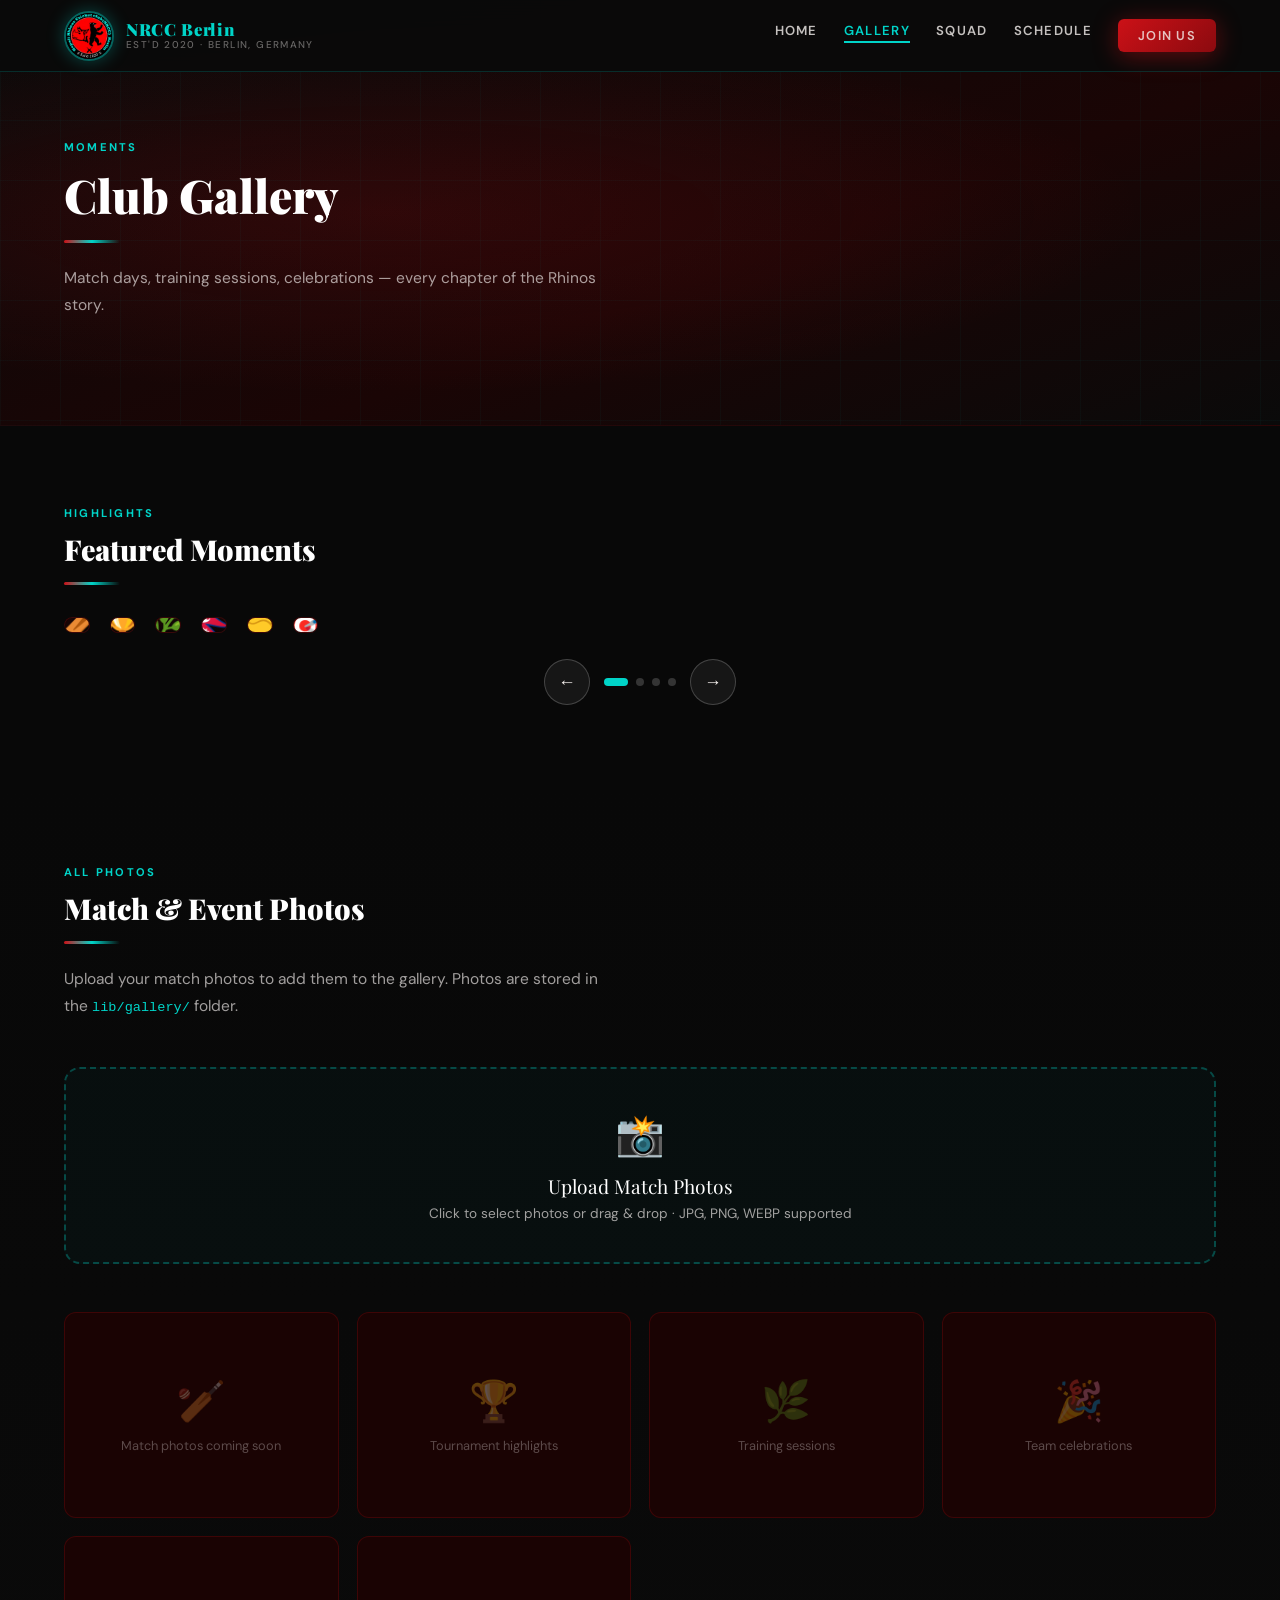
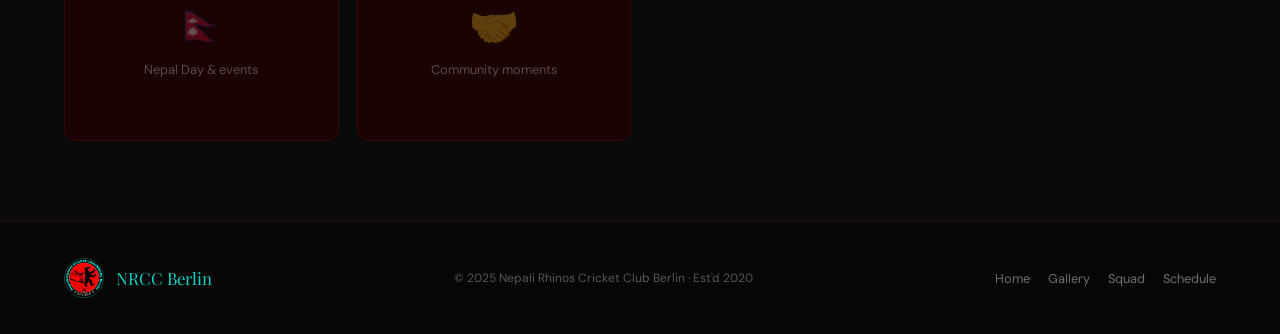
==== gallery.html @ 0f2be8cb "Add files via upload" ====
<!DOCTYPE html>
<html lang="en">
<head>
<meta charset="UTF-8"/>
<meta name="viewport" content="width=device-width, initial-scale=1.0"/>
<title>Gallery – NRCC Berlin</title>
<link href="https://fonts.googleapis.com/css2?family=Playfair+Display:wght@700;900&family=DM+Sans:wght@300;400;500;600&display=swap" rel="stylesheet"/>
<link rel="stylesheet" href="css/style.css"/>
<style>
.page-hero{padding:140px 5% 60px;background:radial-gradient(ellipse at 30% 50%,rgba(204,17,23,0.15) 0%,transparent 60%),linear-gradient(160deg,#0a0a0a,#1a0505 60%,#0a0a0a);border-bottom:1px solid rgba(204,17,23,0.1);position:relative;overflow:hidden;}
.page-hero-grid{position:absolute;inset:0;background-image:linear-gradient(rgba(0,212,200,0.03) 1px,transparent 1px),linear-gradient(90deg,rgba(0,212,200,0.03) 1px,transparent 1px);background-size:60px 60px;}
.page-hero-content{position:relative;z-index:2;}

/* CAROUSEL */
#gallery-section{background:#080808;padding:80px 5%;}
.carousel-wrapper{position:relative;}
.carousel-track{display:flex;gap:20px;overflow:hidden;border-radius:14px;}
.carousel-slides{display:flex;gap:20px;transition:transform 0.5s cubic-bezier(0.4,0,0.2,1);}
.carousel-slide{min-width:calc(33.33% - 14px);aspect-ratio:16/10;border-radius:14px;overflow:hidden;position:relative;background:linear-gradient(135deg,#1a0303,#0a0a0a);flex-shrink:0;cursor:pointer;border:1px solid rgba(204,17,23,0.2);transition:transform 0.3s,box-shadow 0.3s;}
.carousel-slide:hover{transform:scale(1.025);box-shadow:0 20px 56px rgba(204,17,23,0.35);}
.slide-inner{position:absolute;inset:0;display:flex;flex-direction:column;align-items:center;justify-content:center;gap:12px;}
.slide-icon{font-size:3.2rem;}
.slide-label{font-family:'Playfair Display',serif;font-size:1.1rem;color:var(--cyan);font-weight:700;text-align:center;padding:0 18px;}
.slide-desc{font-size:0.82rem;color:rgba(245,240,238,0.55);text-align:center;padding:0 20px;}
.slide-overlay{position:absolute;inset:0;background:linear-gradient(0deg,rgba(10,0,0,0.8) 0%,transparent 55%);}
.slide-caption{position:absolute;bottom:0;left:0;right:0;padding:18px 20px;z-index:2;}
.slide-caption .slide-label{text-align:left;padding:0;margin-bottom:4px;}
.slide-caption .slide-desc{text-align:left;padding:0;}
.carousel-controls{display:flex;gap:14px;margin-top:26px;justify-content:center;align-items:center;}
.carousel-btn{width:46px;height:46px;border-radius:50%;background:rgba(255,255,255,0.06);border:1.5px solid rgba(255,255,255,0.2);color:var(--cream);font-size:1.1rem;cursor:pointer;transition:all 0.2s;display:flex;align-items:center;justify-content:center;}
.carousel-btn:hover{background:var(--red);color:var(--white);border-color:var(--red);}
.carousel-dots{display:flex;gap:8px;align-items:center;}
.dot{width:8px;height:8px;border-radius:50%;background:rgba(255,255,255,0.18);cursor:pointer;transition:all 0.3s;}
.dot.active{background:var(--cyan);width:24px;border-radius:4px;}

/* PHOTO GRID */
#photos-section{background:linear-gradient(180deg,#080808,#0a0a0a);padding:80px 5%;}
.photo-upload-zone{border:2px dashed rgba(0,212,200,0.3);border-radius:16px;padding:40px;text-align:center;margin-bottom:48px;background:rgba(0,212,200,0.03);transition:all 0.3s;cursor:pointer;}
.photo-upload-zone:hover{border-color:rgba(0,212,200,0.6);background:rgba(0,212,200,0.06);}
.upload-icon{font-size:2.5rem;margin-bottom:12px;}
.upload-title{font-family:'Playfair Display',serif;font-size:1.2rem;color:var(--white);margin-bottom:6px;}
.upload-sub{font-size:0.85rem;color:var(--grey);}
.upload-input{display:none;}
.photo-grid{display:grid;grid-template-columns:repeat(auto-fill,minmax(260px,1fr));gap:18px;}
.photo-item{border-radius:12px;overflow:hidden;aspect-ratio:4/3;position:relative;cursor:pointer;background:#1a0303;border:1px solid rgba(204,17,23,0.2);transition:transform 0.3s,box-shadow 0.3s;}
.photo-item:hover{transform:scale(1.02);box-shadow:0 12px 40px rgba(204,17,23,0.3);}
.photo-item img{width:100%;height:100%;object-fit:cover;}
.photo-item-label{position:absolute;bottom:0;left:0;right:0;padding:12px 14px;background:linear-gradient(0deg,rgba(10,0,0,0.9),transparent);font-size:0.82rem;color:var(--cream);font-weight:600;}
.photo-placeholder{width:100%;height:100%;display:flex;align-items:center;justify-content:center;flex-direction:column;gap:10px;color:rgba(245,240,238,0.3);}
.photo-placeholder span{font-size:2.5rem;}
.photo-placeholder p{font-size:0.8rem;}

/* LIGHTBOX */
.lightbox-overlay{position:fixed;inset:0;z-index:3000;background:rgba(0,0,0,0.95);display:none;align-items:center;justify-content:center;flex-direction:column;gap:16px;padding:20px;}
.lightbox-overlay.open{display:flex;}
.lightbox-img{max-width:90vw;max-height:80vh;border-radius:10px;object-fit:contain;border:1px solid rgba(0,212,200,0.2);}
.lightbox-caption{font-size:0.9rem;color:var(--grey);}
.lightbox-close{position:absolute;top:20px;right:24px;background:rgba(255,255,255,0.08);border:none;color:var(--cream);width:38px;height:38px;border-radius:50%;font-size:1.1rem;cursor:pointer;transition:background 0.2s;}
.lightbox-close:hover{background:rgba(204,17,23,0.4);}
.lightbox-nav{position:absolute;top:50%;transform:translateY(-50%);background:rgba(255,255,255,0.08);border:none;color:var(--cream);width:44px;height:44px;border-radius:50%;font-size:1.2rem;cursor:pointer;transition:background 0.2s;}
.lightbox-nav:hover{background:rgba(204,17,23,0.4);}
.lightbox-prev{left:16px;}
.lightbox-next{right:16px;}

@media(max-width:900px){
  .carousel-slide{min-width:calc(85% - 10px);}
  .photo-grid{grid-template-columns:repeat(auto-fill,minmax(180px,1fr));}
}
</style>
</head>
<body>

<!-- NAV -->
<nav id="navbar">
  <a class="nav-logo" href="index.html">
    <img class="nav-logo-img" src="lib/nrcc-logo.png" alt="NRCC Berlin Logo"/>
    <div class="nav-logo-text">
      <span class="nav-logo-main">NRCC Berlin</span>
      <span class="nav-logo-sub">Est'd 2020 &middot; Berlin, Germany</span>
    </div>
  </a>
  <ul class="nav-links" id="navLinks">
    <li><a href="index.html">Home</a></li>
    <li><a href="gallery.html">Gallery</a></li>
    <li><a href="squad.html">Squad</a></li>
    <li><a href="schedule.html">Schedule</a></li>
    <li><a href="index.html#join" class="btn-primary" style="padding:8px 20px;font-size:0.8rem;">Join Us</a></li>
  </ul>
  <div class="hamburger" onclick="toggleMenu()"><span></span><span></span><span></span></div>
</nav>

<!-- PAGE HERO -->
<div class="page-hero">
  <div class="page-hero-grid"></div>
  <div class="page-hero-content reveal">
    <div class="section-label">Moments</div>
    <h1 class="section-title">Club Gallery</h1>
    <div class="divider"></div>
    <p class="section-sub">Match days, training sessions, celebrations &mdash; every chapter of the Rhinos story.</p>
  </div>
</div>

<!-- CAROUSEL -->
<section id="gallery-section">
  <div class="reveal" style="margin-bottom:32px;">
    <div class="section-label">Highlights</div>
    <h2 class="section-title" style="font-size:1.8rem;">Featured Moments</h2>
    <div class="divider"></div>
  </div>
  <div class="carousel-wrapper reveal">
    <div class="carousel-track">
      <div class="carousel-slides" id="carouselSlides">
        <div class="carousel-slide" onclick="openLightbox(0)">
          <div class="slide-overlay"></div>
          <div class="slide-inner"><div class="slide-icon">🏏</div></div>
          <div class="slide-caption"><div class="slide-label">Match Day</div><div class="slide-desc">NRCC Berlin vs. Berlin CC &middot; 2024</div></div>
        </div>
        <div class="carousel-slide" onclick="openLightbox(1)">
          <div class="slide-overlay"></div>
          <div class="slide-inner"><div class="slide-icon">🏆</div></div>
          <div class="slide-caption"><div class="slide-label">Trophy Moment</div><div class="slide-desc">First tournament victory celebration</div></div>
        </div>
        <div class="carousel-slide" onclick="openLightbox(2)">
          <div class="slide-overlay"></div>
          <div class="slide-inner"><div class="slide-icon">🌿</div></div>
          <div class="slide-caption"><div class="slide-label">Training Session</div><div class="slide-desc">Evening practice at the Berlin ground</div></div>
        </div>
        <div class="carousel-slide" onclick="openLightbox(3)">
          <div class="slide-overlay"></div>
          <div class="slide-inner"><div class="slide-icon">🇳🇵</div></div>
          <div class="slide-caption"><div class="slide-label">Nepal Pride</div><div class="slide-desc">Celebrating Nepali heritage in Germany</div></div>
        </div>
        <div class="carousel-slide" onclick="openLightbox(4)">
          <div class="slide-overlay"></div>
          <div class="slide-inner"><div class="slide-icon">🤝</div></div>
          <div class="slide-caption"><div class="slide-label">Team Spirit</div><div class="slide-desc">The Rhinos family &mdash; stronger together</div></div>
        </div>
        <div class="carousel-slide" onclick="openLightbox(5)">
          <div class="slide-overlay"></div>
          <div class="slide-inner"><div class="slide-icon">🎯</div></div>
          <div class="slide-caption"><div class="slide-label">Bowling Drills</div><div class="slide-desc">Perfecting line and length since 2020</div></div>
        </div>
      </div>
    </div>
    <div class="carousel-controls">
      <button class="carousel-btn" onclick="carousel(-1)">&#8592;</button>
      <div class="carousel-dots" id="carouselDots"></div>
      <button class="carousel-btn" onclick="carousel(1)">&#8594;</button>
    </div>
  </div>
</section>

<!-- PHOTO UPLOAD + GRID -->
<section id="photos-section">
  <div class="reveal" style="margin-bottom:32px;">
    <div class="section-label">All Photos</div>
    <h2 class="section-title" style="font-size:1.8rem;">Match &amp; Event Photos</h2>
    <div class="divider"></div>
    <p class="section-sub">Upload your match photos to add them to the gallery. Photos are stored in the <code style="color:var(--cyan);font-size:0.85rem;">lib/gallery/</code> folder.</p>
  </div>

  <!-- UPLOAD ZONE -->
  <div class="photo-upload-zone reveal" onclick="document.getElementById('galleryUpload').click()">
    <div class="upload-icon">📸</div>
    <div class="upload-title">Upload Match Photos</div>
    <div class="upload-sub">Click to select photos or drag &amp; drop &middot; JPG, PNG, WEBP supported</div>
    <input type="file" id="galleryUpload" class="upload-input" multiple accept="image/*" onchange="handlePhotoUpload(event)"/>
  </div>

  <!-- PHOTO GRID -->
  <div class="photo-grid" id="photoGrid">
    <!-- placeholder cards -->
    <div class="photo-item"><div class="photo-placeholder"><span>🏏</span><p>Match photos coming soon</p></div></div>
    <div class="photo-item"><div class="photo-placeholder"><span>🏆</span><p>Tournament highlights</p></div></div>
    <div class="photo-item"><div class="photo-placeholder"><span>🌿</span><p>Training sessions</p></div></div>
    <div class="photo-item"><div class="photo-placeholder"><span>🎉</span><p>Team celebrations</p></div></div>
    <div class="photo-item"><div class="photo-placeholder"><span>🇳🇵</span><p>Nepal Day &amp; events</p></div></div>
    <div class="photo-item"><div class="photo-placeholder"><span>🤝</span><p>Community moments</p></div></div>
  </div>
</section>

<!-- LIGHTBOX -->
<div class="lightbox-overlay" id="lightbox" onclick="closeLightboxOutside(event)">
  <button class="lightbox-close" onclick="closeLightbox()">&#10005;</button>
  <button class="lightbox-nav lightbox-prev" onclick="lightboxNav(-1)">&#8592;</button>
  <img class="lightbox-img" id="lightboxImg" src="" alt=""/>
  <div class="lightbox-caption" id="lightboxCaption"></div>
  <button class="lightbox-nav lightbox-next" onclick="lightboxNav(1)">&#8594;</button>
</div>

<!-- FOOTER -->
<footer>
  <div class="footer-logo-wrap">
    <img class="footer-logo-img" src="lib/nrcc-logo.png" alt="NRCC"/>
    <span class="footer-logo-text">NRCC Berlin</span>
  </div>
  <div class="footer-copy">&copy; 2025 Nepali Rhinos Cricket Club Berlin &middot; Est'd 2020</div>
  <div class="footer-links">
    <a href="index.html">Home</a>
    <a href="gallery.html">Gallery</a>
    <a href="squad.html">Squad</a>
    <a href="schedule.html">Schedule</a>
  </div>
</footer>

<script src="js/shared.js"></script>
<script>
// ---- CAROUSEL ----
let currentSlide=0;
const totalSlides=6;
function getVisible(){return window.innerWidth<900?1:3;}
function getMax(){return totalSlides-getVisible();}
function buildDots(){
  const d=document.getElementById('carouselDots');d.innerHTML='';
  for(let i=0;i<=getMax();i++){const dot=document.createElement('div');dot.className='dot'+(i===0?' active':'');dot.onclick=()=>goToSlide(i);d.appendChild(dot);}
}
function goToSlide(n){
  currentSlide=Math.max(0,Math.min(n,getMax()));
  const sl=document.querySelector('.carousel-slide');if(!sl)return;
  document.getElementById('carouselSlides').style.transform=`translateX(-${currentSlide*(sl.offsetWidth+20)}px)`;
  document.querySelectorAll('.dot').forEach((d,i)=>d.classList.toggle('active',i===currentSlide));
}
function carousel(dir){
  const next=currentSlide+dir;
  goToSlide(next>getMax()?0:next<0?getMax():next);
}
buildDots();
setInterval(()=>carousel(1),4500);

// ---- PHOTO UPLOAD ----
let uploadedPhotos=[];
function handlePhotoUpload(e){
  const files=Array.from(e.target.files);
  files.forEach(file=>{
    const url=URL.createObjectURL(file);
    uploadedPhotos.push({url,name:file.name.replace(/\.[^/.]+$/,'')});
  });
  renderPhotos();
}
function renderPhotos(){
  if(!uploadedPhotos.length)return;
  const grid=document.getElementById('photoGrid');
  grid.innerHTML='';
  uploadedPhotos.forEach((p,i)=>{
    const item=document.createElement('div');item.className='photo-item';
    item.onclick=()=>openPhotoLightbox(i);
    item.innerHTML=`<img src="${p.url}" alt="${p.name}"/><div class="photo-item-label">${p.name}</div>`;
    grid.appendChild(item);
  });
}

// ---- LIGHTBOX ----
const slides=[
  {emoji:'🏏',caption:'Match Day – NRCC Berlin vs. Berlin CC · 2024'},
  {emoji:'🏆',caption:'Trophy Moment – First tournament victory'},
  {emoji:'🌿',caption:'Training Session – Evening practice at the Berlin ground'},
  {emoji:'🇳🇵',caption:'Nepal Pride – Celebrating Nepali heritage in Germany'},
  {emoji:'🤝',caption:'Team Spirit – The Rhinos family'},
  {emoji:'🎯',caption:'Bowling Drills – Perfecting line and length'},
];
let currentLightbox=0;
function openLightbox(i){
  currentLightbox=i;
  document.getElementById('lightboxImg').src='';
  document.getElementById('lightboxImg').style.display='none';
  document.getElementById('lightbox').dataset.mode='carousel';
  document.getElementById('lightboxCaption').textContent=slides[i].caption;
  // Show emoji as placeholder when no real image
  document.getElementById('lightboxCaption').textContent=slides[i].caption;
  document.getElementById('lightbox').classList.add('open');
  document.body.style.overflow='hidden';
}
function openPhotoLightbox(i){
  currentLightbox=i;
  document.getElementById('lightbox').dataset.mode='photos';
  document.getElementById('lightboxImg').src=uploadedPhotos[i].url;
  document.getElementById('lightboxImg').style.display='block';
  document.getElementById('lightboxCaption').textContent=uploadedPhotos[i].name;
  document.getElementById('lightbox').classList.add('open');
  document.body.style.overflow='hidden';
}
function closeLightbox(){document.getElementById('lightbox').classList.remove('open');document.body.style.overflow='';}
function closeLightboxOutside(e){if(e.target===document.getElementById('lightbox'))closeLightbox();}
function lightboxNav(dir){
  const mode=document.getElementById('lightbox').dataset.mode;
  if(mode==='photos'){const next=(currentLightbox+dir+uploadedPhotos.length)%uploadedPhotos.length;openPhotoLightbox(next);}
  else{const next=(currentLightbox+dir+slides.length)%slides.length;openLightbox(next);}
}
document.addEventListener('keydown',e=>{
  if(!document.getElementById('lightbox').classList.contains('open'))return;
  if(e.key==='Escape')closeLightbox();
  if(e.key==='ArrowLeft')lightboxNav(-1);
  if(e.key==='ArrowRight')lightboxNav(1);
});
</script>
</body>
</html>
---- css/style.css ----
/* =============================================
   NRCC BERLIN – Shared Stylesheet
   nrccberlin.thegermanguy.org
   ============================================= */

:root {
  --red: #cc1117;
  --red-dark: #8b0a0f;
  --red-bright: #e8171e;
  --cyan: #00d4c8;
  --cyan-dark: #00a89e;
  --black: #0a0a0a;
  --dark: #100303;
  --dark2: #1a0505;
  --white: #ffffff;
  --cream: #f5f0ee;
  --grey: rgba(245, 240, 238, 0.65);
}

* { margin: 0; padding: 0; box-sizing: border-box; }
html { scroll-behavior: smooth; }
body {
  font-family: 'DM Sans', sans-serif;
  background: var(--black);
  color: var(--cream);
  overflow-x: hidden;
}

/* ---- NAV ---- */
nav {
  position: fixed; top: 0; width: 100%; z-index: 1000;
  background: rgba(10,10,10,0.94);
  backdrop-filter: blur(16px);
  border-bottom: 1px solid rgba(0,212,200,0.18);
  display: flex; align-items: center; justify-content: space-between;
  padding: 0 5%; height: 72px; transition: all 0.3s;
}
.nav-logo { display: flex; align-items: center; gap: 12px; text-decoration: none; }
.nav-logo-img {
  width: 50px; height: 50px; border-radius: 50%; object-fit: cover;
  border: 2px solid rgba(0,212,200,0.45);
  box-shadow: 0 0 18px rgba(0,212,200,0.3);
  animation: pulse-logo 3s ease-in-out infinite;
}
@keyframes pulse-logo {
  0%,100% { box-shadow: 0 0 18px rgba(0,212,200,0.3); }
  50%      { box-shadow: 0 0 38px rgba(0,212,200,0.65); }
}
.nav-logo-text { display: flex; flex-direction: column; }
.nav-logo-main {
  font-family: 'Playfair Display', serif; font-size: 1.05rem;
  font-weight: 900; color: var(--cyan); letter-spacing: 0.04em; line-height: 1.1;
}
.nav-logo-sub {
  font-size: 0.62rem; text-transform: uppercase;
  letter-spacing: 0.14em; color: rgba(245,240,238,0.4); font-weight: 500;
}
.nav-links { display: flex; gap: 26px; list-style: none; }
.nav-links a {
  color: rgba(245,240,238,0.8); text-decoration: none;
  font-size: 0.82rem; font-weight: 600; letter-spacing: 0.1em;
  text-transform: uppercase; position: relative; padding-bottom: 4px;
  transition: color 0.2s;
}
.nav-links a::after {
  content: ''; position: absolute; bottom: 0; left: 0;
  width: 0; height: 2px; background: var(--cyan); transition: width 0.3s;
}
.nav-links a:hover { color: var(--cyan); }
.nav-links a:hover::after { width: 100%; }
.nav-links a.active { color: var(--cyan); }
.nav-links a.active::after { width: 100%; }
.hamburger { display: none; flex-direction: column; gap: 5px; cursor: pointer; padding: 8px; }
.hamburger span { display: block; width: 24px; height: 2px; background: var(--cyan); transition: all 0.3s; }

/* ---- SECTION UTILITIES ---- */
section { padding: 88px 5%; }
.section-label {
  font-size: 0.7rem; text-transform: uppercase;
  letter-spacing: 0.2em; color: var(--cyan); font-weight: 700; margin-bottom: 10px;
}
.section-title {
  font-family: 'Playfair Display', serif;
  font-size: clamp(1.9rem, 4vw, 2.9rem);
  font-weight: 900; color: var(--white); margin-bottom: 14px;
}
.section-sub {
  color: var(--grey); font-size: 0.97rem; line-height: 1.75;
  max-width: 560px; margin-bottom: 46px;
}
.divider {
  width: 56px; height: 3px;
  background: linear-gradient(90deg, var(--red), var(--cyan), transparent);
  margin: 14px 0 22px; border-radius: 2px;
}
.reveal { opacity: 0; transform: translateY(28px); transition: all 0.7s cubic-bezier(0.4,0,0.2,1); }
.reveal.visible { opacity: 1; transform: translateY(0); }

/* ---- BUTTONS ---- */
.btn-primary {
  background: linear-gradient(135deg, var(--red), var(--red-dark));
  color: var(--white); padding: 14px 32px; border-radius: 6px;
  font-weight: 700; font-size: 0.9rem; text-decoration: none;
  letter-spacing: 0.05em;
  box-shadow: 0 4px 24px rgba(204,17,23,0.45);
  transition: transform 0.2s, box-shadow 0.2s;
  border: none; cursor: pointer; font-family: 'DM Sans', sans-serif;
  display: inline-block;
}
.btn-primary:hover { transform: translateY(-2px); box-shadow: 0 8px 32px rgba(204,17,23,0.65); }
.btn-secondary {
  background: transparent; color: var(--cyan); padding: 13px 32px;
  border-radius: 6px; font-weight: 600; font-size: 0.9rem;
  text-decoration: none; letter-spacing: 0.05em;
  border: 1.5px solid rgba(0,212,200,0.45);
  transition: all 0.2s; cursor: pointer;
  font-family: 'DM Sans', sans-serif; display: inline-block;
}
.btn-secondary:hover { background: rgba(0,212,200,0.1); border-color: var(--cyan); }

/* ---- MODAL ---- */
.modal-overlay {
  position: fixed; inset: 0; z-index: 2000;
  background: rgba(0,0,0,0.82); backdrop-filter: blur(8px);
  display: none; align-items: center; justify-content: center; padding: 20px;
}
.modal-overlay.open { display: flex; }
.modal {
  background: linear-gradient(160deg, #1a0505, #0a0a0a);
  border: 1px solid rgba(0,212,200,0.3);
  border-radius: 20px; padding: 40px; max-width: 500px; width: 100%;
  position: relative;
  animation: modalIn 0.35s cubic-bezier(0.34,1.56,0.64,1) both;
}
@keyframes modalIn {
  from { opacity: 0; transform: scale(0.85) translateY(20px); }
  to   { opacity: 1; transform: scale(1) translateY(0); }
}
.modal-close {
  position: absolute; top: 14px; right: 14px;
  background: rgba(255,255,255,0.07); border: none; color: var(--cream);
  cursor: pointer; width: 30px; height: 30px; border-radius: 50%;
  font-size: 0.95rem; display: flex; align-items: center; justify-content: center;
  transition: all 0.2s;
}
.modal-close:hover { background: rgba(204,17,23,0.35); }
.modal-title { font-family: 'Playfair Display', serif; font-size: 1.5rem; color: var(--white); margin-bottom: 8px; }
.modal-body { color: var(--grey); line-height: 1.75; }

/* ---- DROPDOWN ---- */
.dropdown { position: relative; display: inline-block; }
.dropdown-toggle {
  background: rgba(255,255,255,0.06); border: 1.5px solid rgba(255,255,255,0.14);
  color: var(--cream); padding: 9px 17px; border-radius: 8px; cursor: pointer;
  font-family: 'DM Sans', sans-serif; font-size: 0.85rem; font-weight: 600;
  display: flex; align-items: center; gap: 8px; transition: all 0.2s;
}
.dropdown-toggle:hover { border-color: var(--cyan); color: var(--cyan); }
.dropdown-menu {
  position: absolute; top: calc(100% + 8px); left: 0;
  background: #1a0505; border: 1px solid rgba(0,212,200,0.2);
  border-radius: 10px; min-width: 175px; z-index: 500; overflow: hidden;
  opacity: 0; transform: translateY(-8px); pointer-events: none;
  transition: all 0.25s cubic-bezier(0.4,0,0.2,1);
  box-shadow: 0 16px 48px rgba(0,0,0,0.5);
}
.dropdown-menu.open { opacity: 1; transform: translateY(0); pointer-events: all; }
.dropdown-menu a {
  display: flex; align-items: center; gap: 10px; padding: 10px 17px;
  color: var(--cream); text-decoration: none; font-size: 0.86rem; transition: background 0.15s;
}
.dropdown-menu a:hover { background: rgba(0,212,200,0.1); color: var(--cyan); }

/* ---- FOOTER ---- */
footer {
  background: #060606; border-top: 1px solid rgba(204,17,23,0.15);
  padding: 36px 5%; display: flex; flex-wrap: wrap; gap: 18px;
  align-items: center; justify-content: space-between;
}
.footer-logo-wrap { display: flex; align-items: center; gap: 12px; }
.footer-logo-img {
  width: 40px; height: 40px; border-radius: 50%;
  object-fit: cover; border: 1.5px solid rgba(0,212,200,0.3);
}
.footer-logo-text { font-family: 'Playfair Display', serif; font-size: 1.05rem; color: var(--cyan); }
.footer-copy { font-size: 0.75rem; color: rgba(245,240,238,0.35); }
.footer-links { display: flex; gap: 18px; }
.footer-links a { color: rgba(245,240,238,0.45); text-decoration: none; font-size: 0.8rem; transition: color 0.2s; }
.footer-links a:hover { color: var(--cyan); }

@keyframes fadeInDown {
  from { opacity: 0; transform: translateY(-16px); }
  to   { opacity: 1; transform: translateY(0); }
}
@keyframes fadeInUp {
  from { opacity: 0; transform: translateY(20px); }
  to   { opacity: 1; transform: translateY(0); }
}

/* ---- RESPONSIVE ---- */
@media(max-width: 900px) {
  .nav-links {
    display: none; flex-direction: column;
    position: absolute; top: 72px; left: 0; right: 0;
    background: rgba(10,10,10,0.98); padding: 20px 5%; gap: 16px;
    border-bottom: 1px solid rgba(0,212,200,0.15);
  }
  .nav-links.open { display: flex; }
  .hamburger { display: flex; }
}
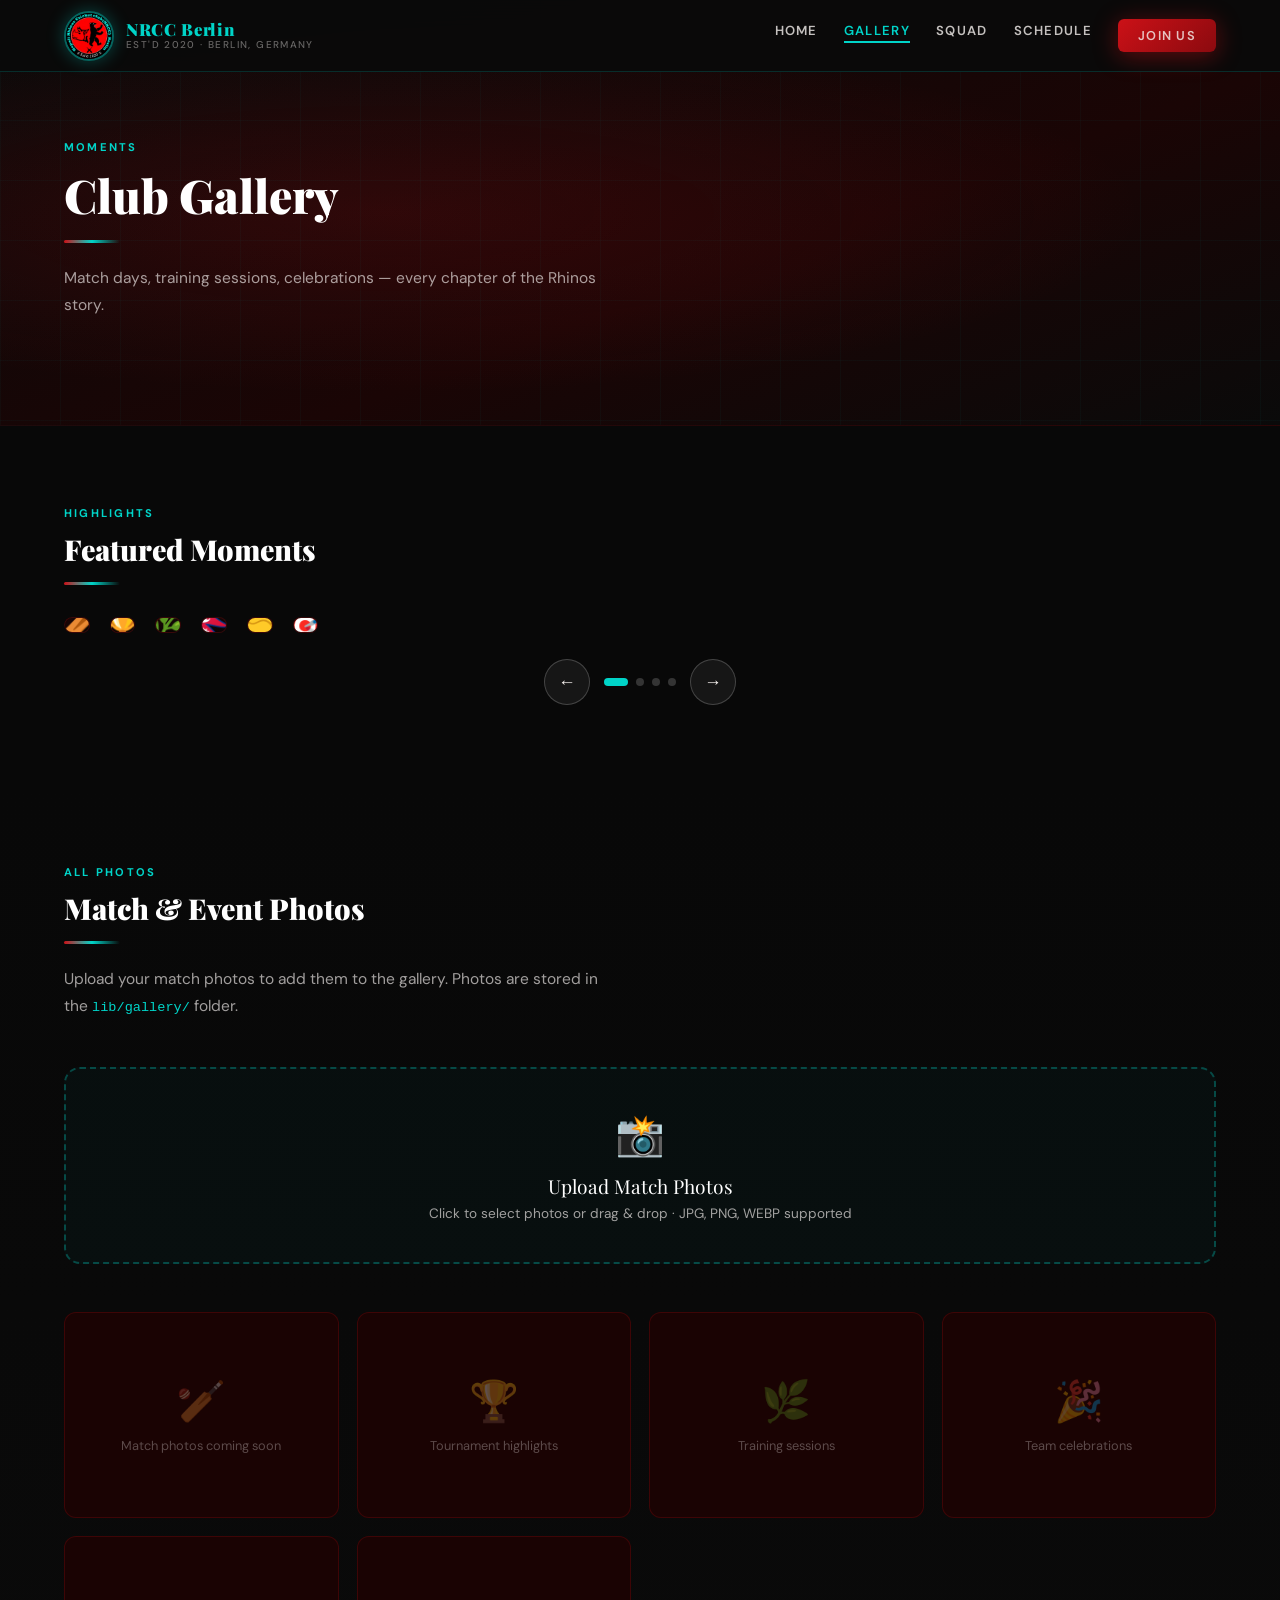
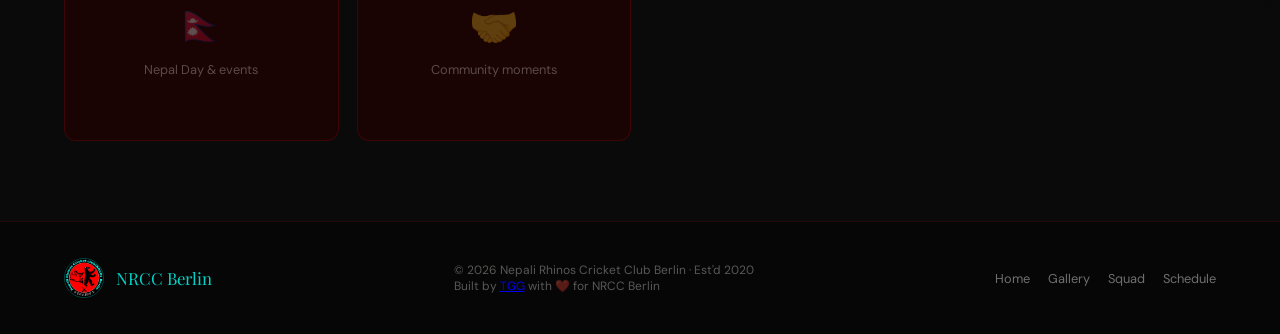
==== commit 77b3e634: "Add tg link in footer" ====
--- a/gallery.html
+++ b/gallery.html
@@ -194,7 +194,10 @@
     <img class="footer-logo-img" src="lib/nrcc-logo.png" alt="NRCC"/>
     <span class="footer-logo-text">NRCC Berlin</span>
   </div>
-  <div class="footer-copy">&copy; 2025 Nepali Rhinos Cricket Club Berlin &middot; Est'd 2020</div>
+  <div class="footer-copy">
+    <div>&copy; 2026 Nepali Rhinos Cricket Club Berlin &middot; Est'd 2020</div>
+    <div class="footer-copy"> Built by <a href="https://thegermanguy.org/?ref=nrcc">TGG</a> with ❤️ for NRCC Berlin </div>
+  </div>
   <div class="footer-links">
     <a href="index.html">Home</a>
     <a href="gallery.html">Gallery</a>
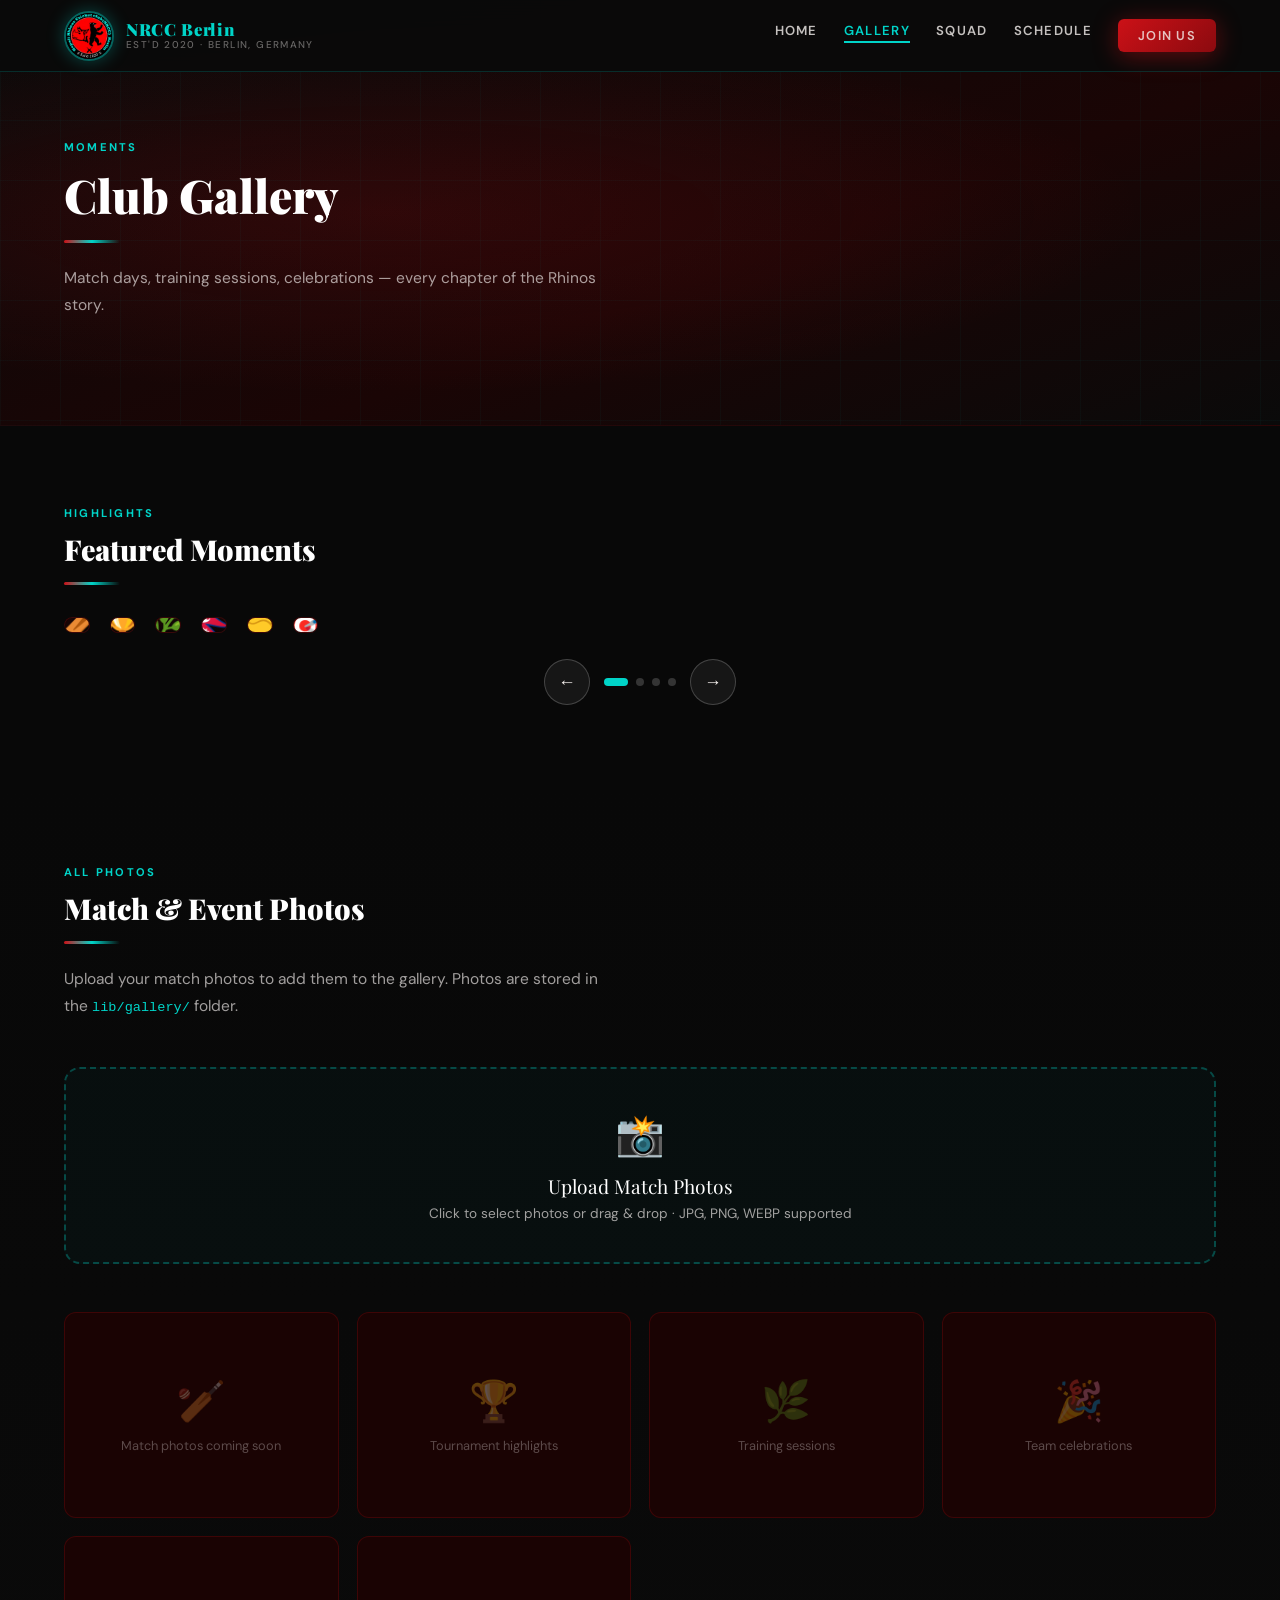
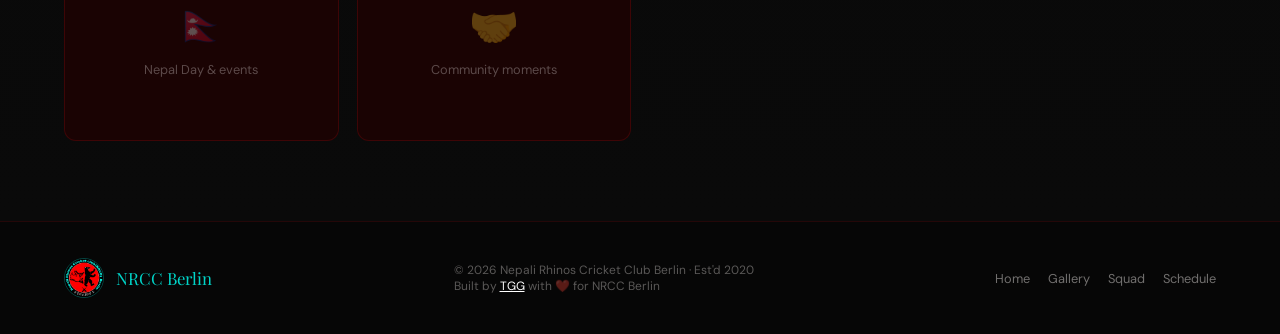
==== commit 194aab16: "make tgg link white" ====
--- a/gallery.html
+++ b/gallery.html
@@ -196,7 +196,7 @@
   </div>
   <div class="footer-copy">
     <div>&copy; 2026 Nepali Rhinos Cricket Club Berlin &middot; Est'd 2020</div>
-    <div class="footer-copy"> Built by <a href="https://thegermanguy.org/?ref=nrcc">TGG</a> with ❤️ for NRCC Berlin </div>
+    <div class="footer-copy"> Built by <a href="https://thegermanguy.org/?ref=nrcc" style="color:white">TGG</a> with ❤️ for NRCC Berlin </div>
   </div>
   <div class="footer-links">
     <a href="index.html">Home</a>
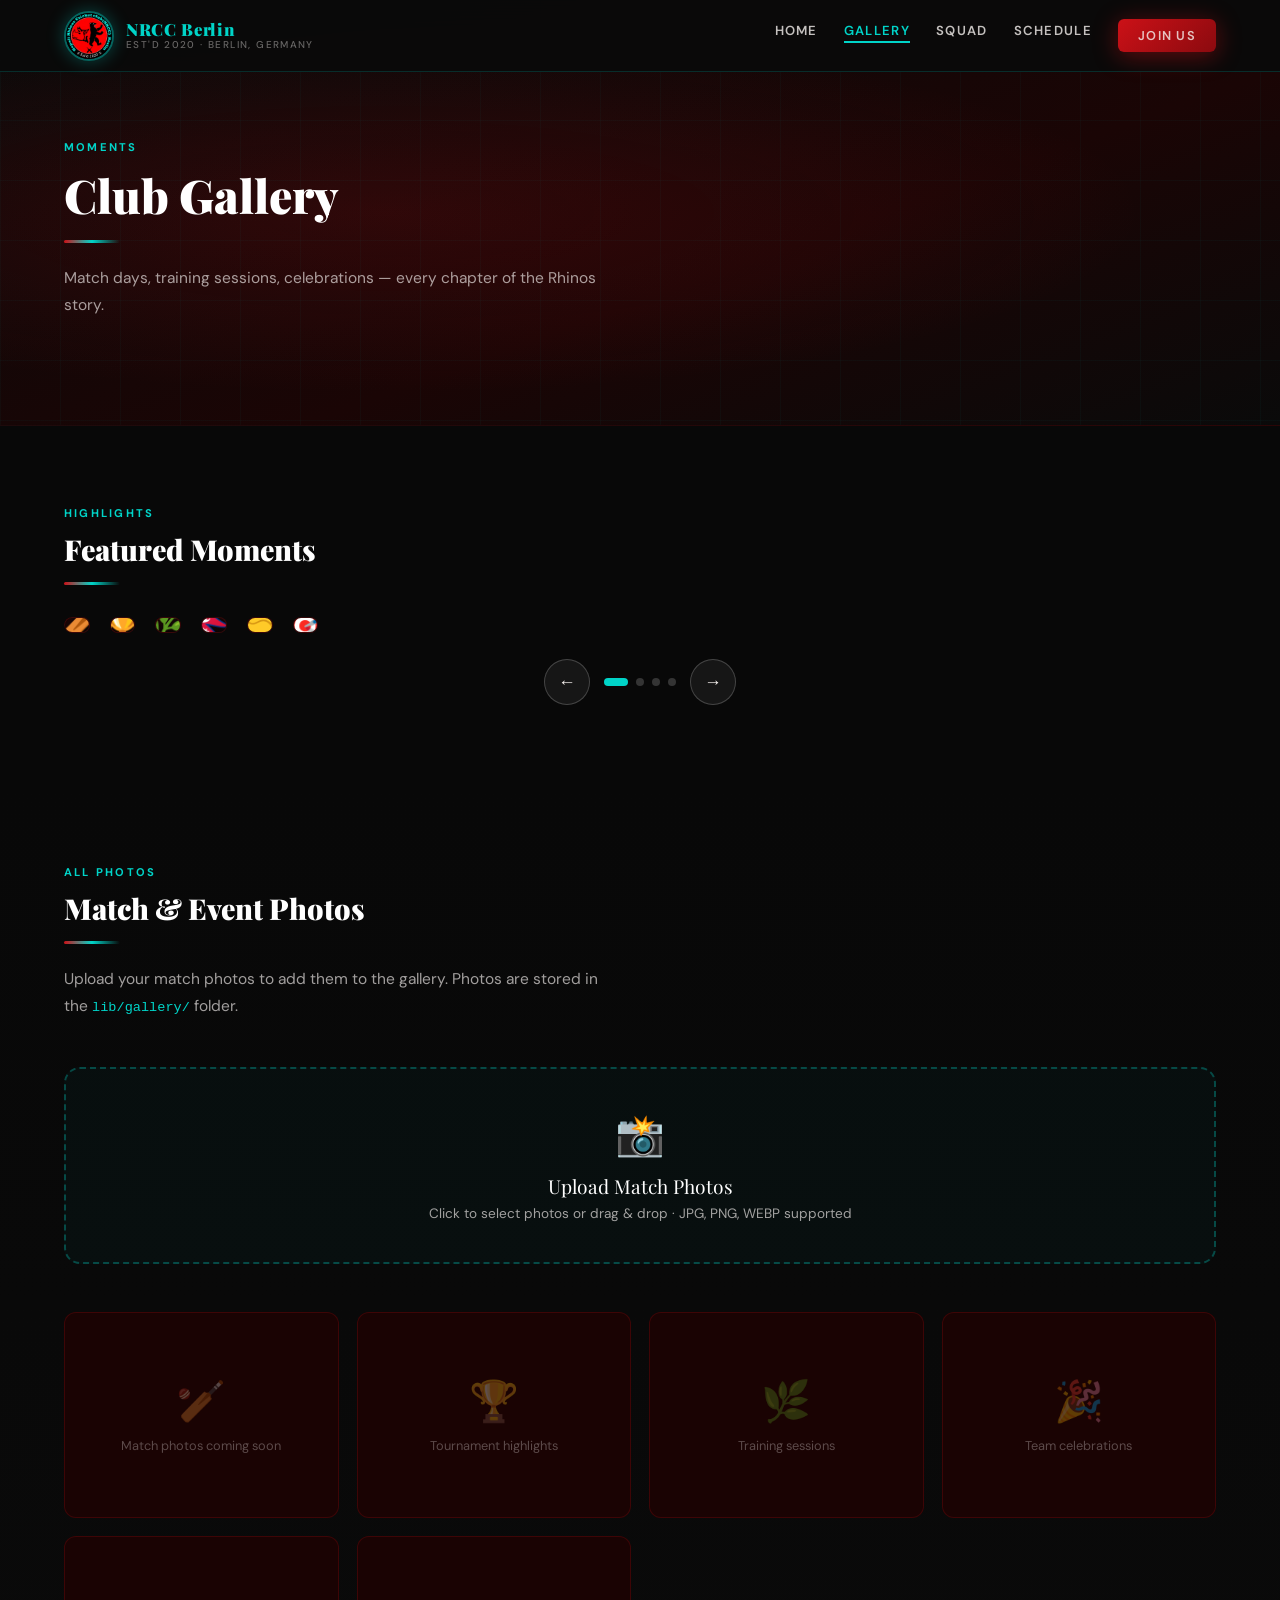
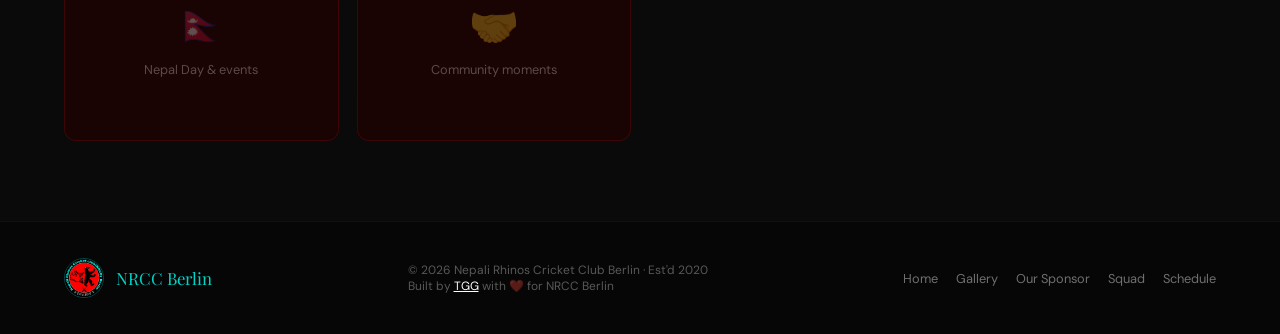
==== commit f3881143: "Add link to 'Our Sponsor' in footer" ====
--- a/gallery.html
+++ b/gallery.html
@@ -201,6 +201,7 @@
   <div class="footer-links">
     <a href="index.html">Home</a>
     <a href="gallery.html">Gallery</a>
+   <a href="sponsor.html">Our Sponsor</a>
     <a href="squad.html">Squad</a>
     <a href="schedule.html">Schedule</a>
   </div>
